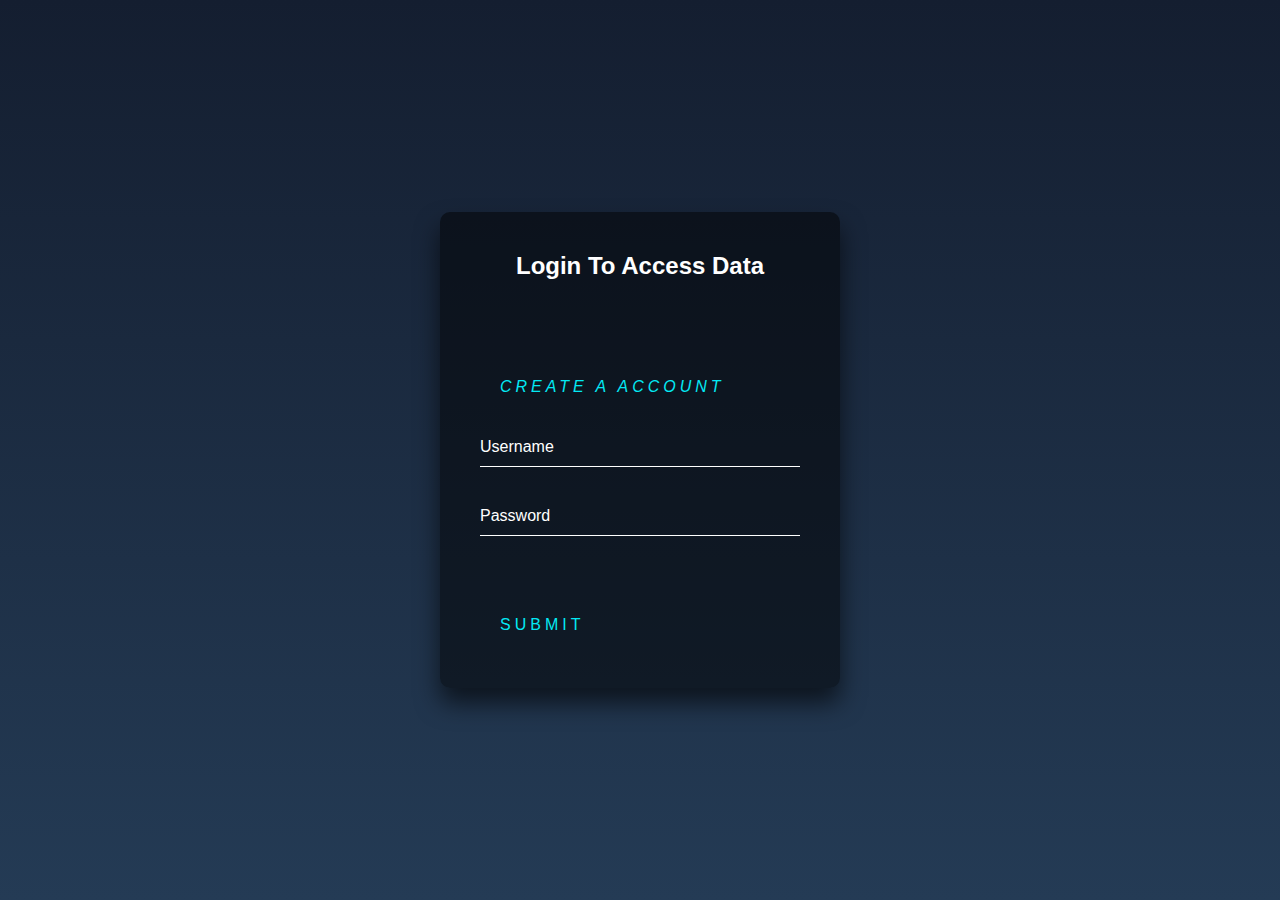
==== index.html @ 9fa30b49 "Add files via upload" ====
<!DOCTYPE html>
<html lang="en">
<head>
    <meta charset="UTF-8">
    <meta http-equiv="X-UA-Compatible" content="IE=edge">
    <meta name="viewport" content="width=device-width, initial-scale=1.0">
    <title>My Project</title>
    <link href="https://cdn.jsdelivr.net/npm/bootstrap@5.2.0-beta1/dist/css/bootstrap.min.css" rel="stylesheet" integrity="sha384-0evHe/X+R7YkIZDRvuzKMRqM+OrBnVFBL6DOitfPri4tjfHxaWutUpFmBp4vmVor" crossorigin="anonymous">
    <link rel="icon" href="favicon.ico" type="image/x-icon">
    <link rel="stylesheet" href="styles.css">
    <script src="script.js"></script>
</head>
<body>
    <script src="https://cdn.jsdelivr.net/npm/bootstrap@5.2.0-beta1/dist/js/bootstrap.bundle.min.js" integrity="sha384-pprn3073KE6tl6bjs2QrFaJGz5/SUsLqktiwsUTF55Jfv3qYSDhgCecCxMW52nD2" crossorigin="anonymous"></script>
    <div class="login-box">
        <h2>Login To Access Data</h2>
  </br>
        <form>
          
            <a href="form.html">
              <span></span>
                        <span></span>
                        <span></span>
                        <span></span>
              <em>Create a Account</em>
            </a>
                      <br>
                      <br>
          <div class="user-box">
            <input type="text" id="u1" name="" required="true">
            <label>Username</label>
          </div>
          <div class="user-box">
            <input type="password" id="p1" name="" required="true">
            <label>Password</label>
          </div>
          <a href="#" onclick="return submit();">
            <span></span>
            <span></span>
            <span></span>
            <span></span>
        Submit
          </a>
        </form>
      </div>
</body>
</html>
---- styles.css ----
html {
    height: 100%;
  }
  body {
    margin:0;
    padding:0;
    font-family: sans-serif;
    background: linear-gradient(#141e30, #243b55);
  }
  
  .login-box {
    position: absolute;
    top: 50%;
    left: 50%;
    width: 400px;
    padding: 40px;
    transform: translate(-50%, -50%);
    background: rgba(0,0,0,.5);
    box-sizing: border-box;
    box-shadow: 0 15px 25px rgba(0,0,0,.6);
    border-radius: 10px;
  }
  
  .login-box h2 {
    margin: 0 0 30px;
    padding: 0;
    color: #fff;
    text-align: center;
  }
  
  .login-box .user-box {
    position: relative;
  }
  
  .login-box .user-box input {
    width: 100%;
    padding: 10px 0;
    font-size: 16px;
    color: #fff;
    margin-bottom: 30px;
    border: none;
    border-bottom: 1px solid #fff;
    outline: none;
    background: transparent;
  }
  .login-box .user-box label {
    position: absolute;
    top:0;
    left: 0;
    padding: 10px 0;
    font-size: 16px;
    color: #fff;
    pointer-events: none;
    transition: .1s;
  }
  
  .login-box .user-box input:focus ~ label,
  .login-box .user-box input:valid ~ label {
    top: -20px;
    left: 0;
    color: #03e9f4;
    font-size: 12px;
  }
  
  .login-box form a {
    position: relative;
    display: inline-block;
    padding: 10px 20px;
    color: #03e9f4;
    font-size: 16px;
    text-decoration: none;
    text-transform: uppercase;
    overflow: hidden;
    transition: .2s;
    margin-top: 40px;
    letter-spacing: 4px
  }
  
  .login-box a:hover {
    background: #02ecf8;
    color: #fff;
    border-radius: 5px;
    box-shadow: 0 0 5px #03e9f4,
                0 0 25px #03e9f4,
                0 0 50px #03e9f4,
                0 0 100px #03e9f4;
  }
  
  .login-box a span {
    position: absolute;
    display: block;
  }
  
  .login-box a span:nth-child(1) {
    top: 0;
    left: -100%;
    width: 100%;
    height: 2px;
    background: linear-gradient(90deg, transparent, #03e9f4);
    animation: btn-anim1 1s linear infinite;
  }
  
  @keyframes btn-anim1 {
    0% {
      left: -100%;
    }
    50%,100% {
      left: 100%;
    }
  }
  
  .login-box a span:nth-child(2) {
    top: -100%;
    right: 0;
    width: 2px;
    height: 100%;
    background: linear-gradient(180deg, transparent, #03e9f4);
    animation: btn-anim2 1s linear infinite;
    animation-delay: .25s
  }
  
  @keyframes btn-anim2 {
    0% {
      top: -100%;
    }
    50%,100% {
      top: 100%;
    }
  }
  
  .login-box a span:nth-child(3) {
    bottom: 0;
    right: -100%;
    width: 100%;
    height: 2px;
    background: linear-gradient(270deg, transparent, #03e9f4);
    animation: btn-anim3 1s linear infinite;
    animation-delay: .5s
  }
  
  @keyframes btn-anim3 {
    0% {
      right: -100%;
    }
    50%,100% {
      right: 100%;
    }
  }
  
  .login-box a span:nth-child(4) {
    bottom: -100%;
    left: 0;
    width: 2px;
    height: 100%;
    background: linear-gradient(360deg, transparent, #03e9f4);
    animation: btn-anim4 1s linear infinite;
    animation-delay: .75s
  }
  
  @keyframes btn-anim4 {
    0% {
      bottom: -100%;
    }
    50%,100% {
      bottom: 100%;
    }
  }
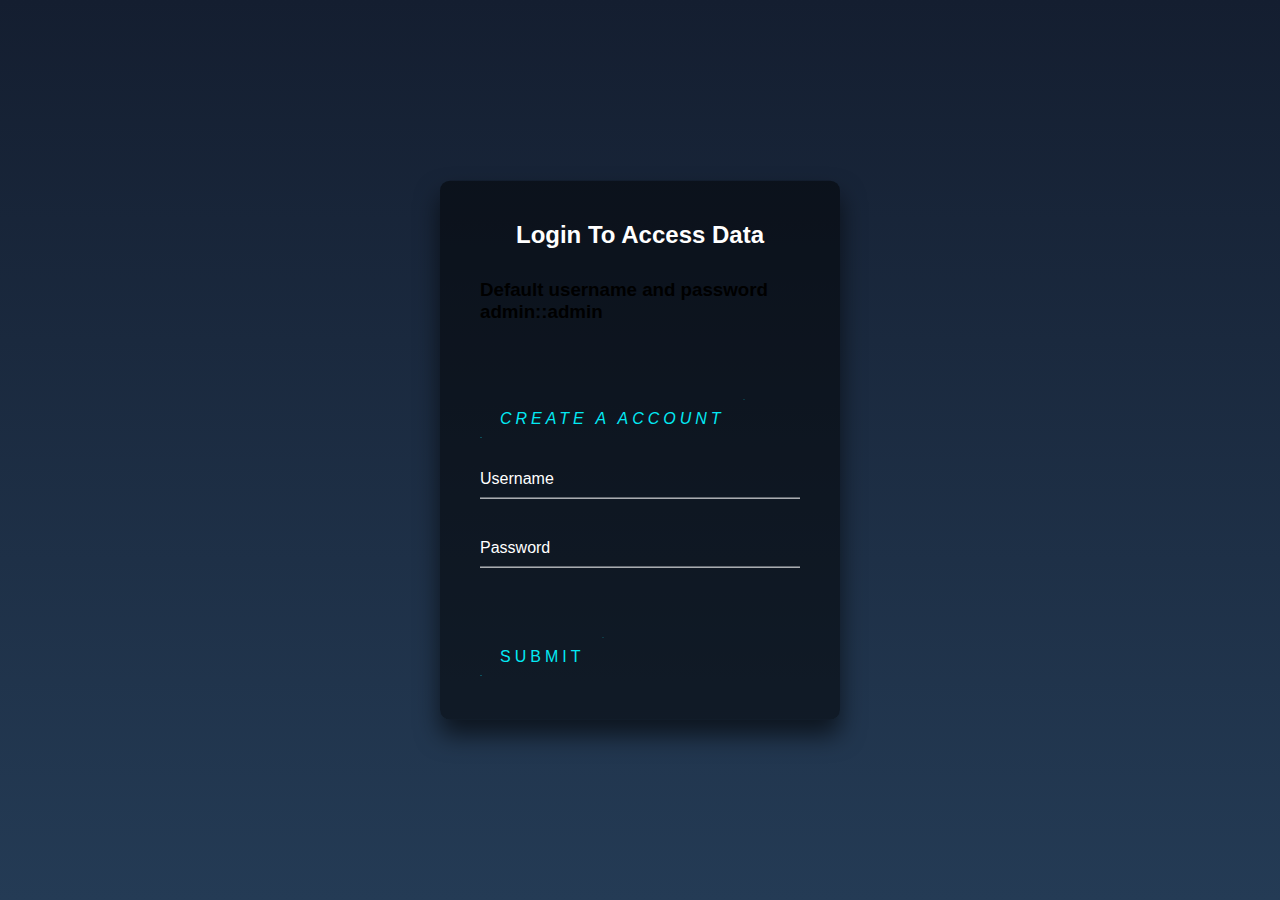
==== commit c4e9d826: "Update index.html" ====
--- a/index.html
+++ b/index.html
@@ -14,9 +14,9 @@
     <script src="https://cdn.jsdelivr.net/npm/bootstrap@5.2.0-beta1/dist/js/bootstrap.bundle.min.js" integrity="sha384-pprn3073KE6tl6bjs2QrFaJGz5/SUsLqktiwsUTF55Jfv3qYSDhgCecCxMW52nD2" crossorigin="anonymous"></script>
     <div class="login-box">
         <h2>Login To Access Data</h2>
+        <h3>Default username and password admin::admin</h3>
   </br>
         <form>
-          
             <a href="form.html">
               <span></span>
                         <span></span>
@@ -44,4 +44,4 @@
         </form>
       </div>
 </body>
-</html>+</html>
